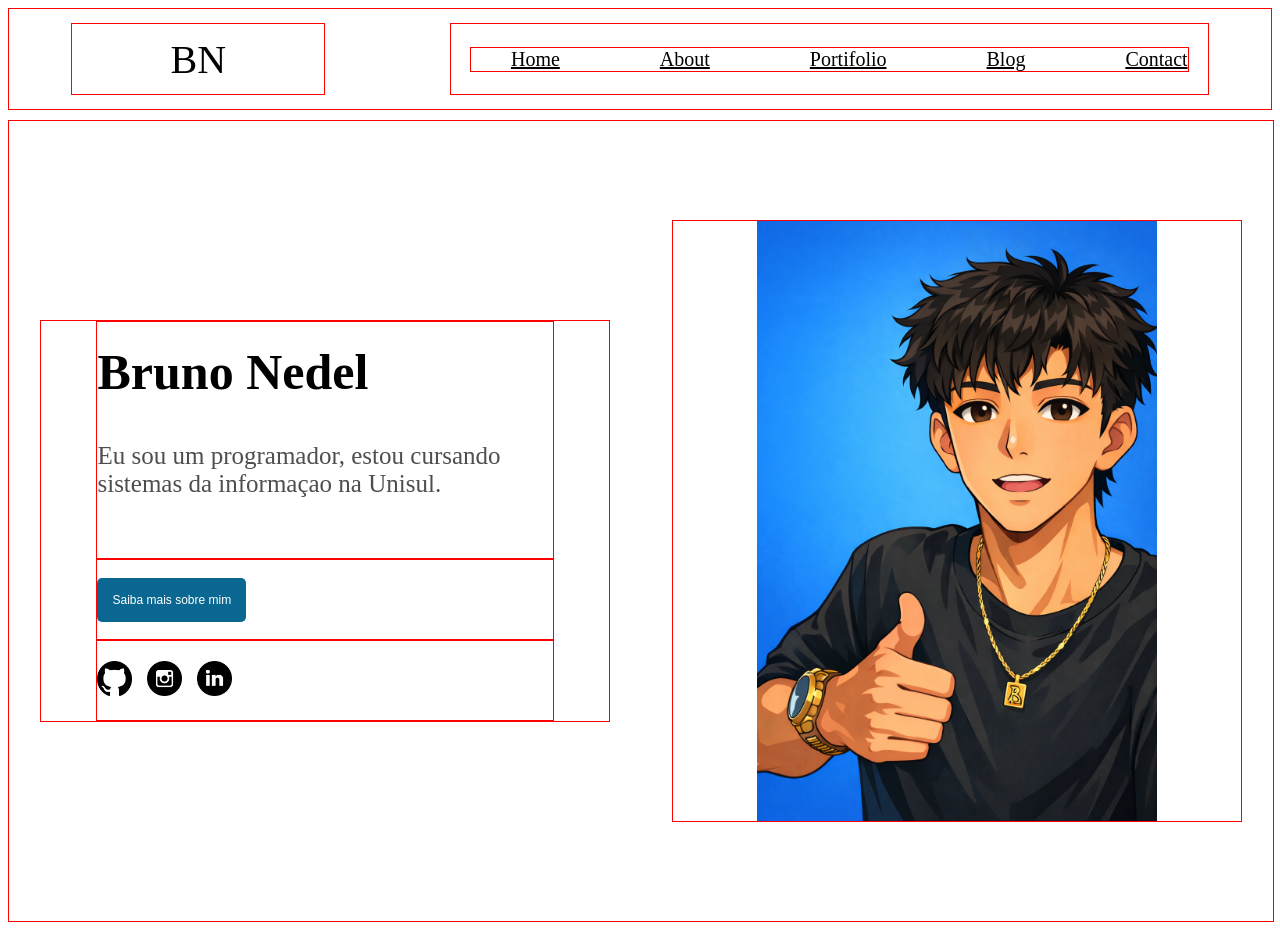
==== Portifolio-Bruno.html @ 9ddad396 "meu primeiro commit" ====
<!DOCTYPE html>
<html lang="pt-BR">


<head>
    
    <meta charset="UTF-8">
    <meta name="viewport" content="width=device-width, initial-scale=1.0">
    <title>Document</title>
    <link rel="stylesheet" href="./Style.css">

</head>


<body>

    <header>

        <div class="Logo">BN</div>

        <nav>

            <ul>
                <a href=""><li>Home</li></a>
                <a href=""><li>About</li></a>
                <a href=""><li>Portifolio</li></a>
                <a href=""><li>Blog</li></a>
                <a href=""><li>Contact</li></a>
            </ul>

        </nav>

    </header>

</body>

<section>

    <div class="apresentacaoText">

        <div class="box-texto">
            <p>Bruno Nedel</p>
            <h3>Eu sou um programador,
                estou cursando sistemas da informaçao na Unisul.</h3>
               
        </div>

        <div class="box-botao">
            <a href=""><button>Saiba mais sobre mim</button></a>
        </div>

        <div class="box-redes">
            <a href="https://github.com/?locale=pt-BR"><img src="./icons/github-142-svgrepo-com.png"></a>
            <a href="https://www.instagram.com/"><img src="./icons/instagram-round-svgrepo-com.png"></a>
            <a href="https://br.linkedin.com/?trk=guest_homepage-basic_nav-header-logo"><img src="./icons/linkedin-round-svgrepo-com.png"></a>

        </div>

    </div>

    <div class="imagem-apresentacao">
        <img src="./icons/foto eu.png">
    </div>

    

</section>

<footer></footer>
---- Style.css ----
*{
    list-style-type: none;
    color: black;
}

/* CSS  */
header {
    height: 100px;
    display: flex;
    justify-content: space-around;
    align-items: center;
    border: solid 1px red;
}


.Logo {
    height: 70px;
    width: 20%;
    display: flex;
    justify-content: center;
    align-items: center;
     font-size: 40px;
    border: solid 1px red;
}

header nav{
    height: 70px;
    width: 60%;
    display: flex;
    justify-content: center;
    align-items: center;
    border: solid 1px red;
}

header nav ul li{
    color: rgb(0, 0, 0);
    padding: 0%;
}

header nav ul{
    display: flex;
    gap: 100px;
    border: solid 1px rgb(255, 0, 0);
    font-size: 20px;
}

li a:hover{
     background-color: rgb(0, 0, 0);
    color: #fff;
    border: none;
    border-radius: 5px;
    font-size: 15px;
    padding: 15px;
}

section{
    height: 800px;
    width: 100%;
    display: flex;
    justify-content: space-around;
    align-items: center;
    border: solid 1px red;
    margin-top: 10px;
}

.apresentacaoText{
    height: 400px;
    width: 45%;
    display: flex;
    flex-direction: column;
    justify-content: space-around;
    align-items: center;
    border: solid 1px red;
}

.box-texto{
    height: 300px;
    width: 80%;
    display: flex;
    flex-direction: column;
    justify-content: space-around;
    border: solid 1px red;
}

.box-texto p{
    width: 100%;
    font-size: 50px;
    font-weight: bold;
    margin-top: 50px;
    margin: 0;
}

.box-texto h3{
    width: 100%;
    font-size: 25px;
    margin: 0;
    font-weight:lighter;
    margin-bottom: 40px;
    color: rgb(78, 78, 78);
    
}

.box-botao{
    height: 100px;
    width: 80%;
    display: flex;
    align-items: center;
    border: solid 1px red;
}

.box-botao button{
     background-color: rgb(9, 103, 146);
    color: #fff;
    border: none;
    border-radius: 5px;
    font-size: 12px;
    padding: 15px;
}

.box-redes{
     height: 100px;
    width: 80%;
    display: flex;
    align-items: center;
    gap: 15px;
    border: solid 1px red;
}

.box-redes img{
    width: 35px;
}

.box-redes a:hover{
    padding: 1%;
}


.imagem-apresentacao{
    height: 600px;
    width: 45%;
    display: flex;
    justify-content: center;
    align-items: center;
    border: solid 1px red;
}

.imagem-apresentacao img{
    width: 400px;
}
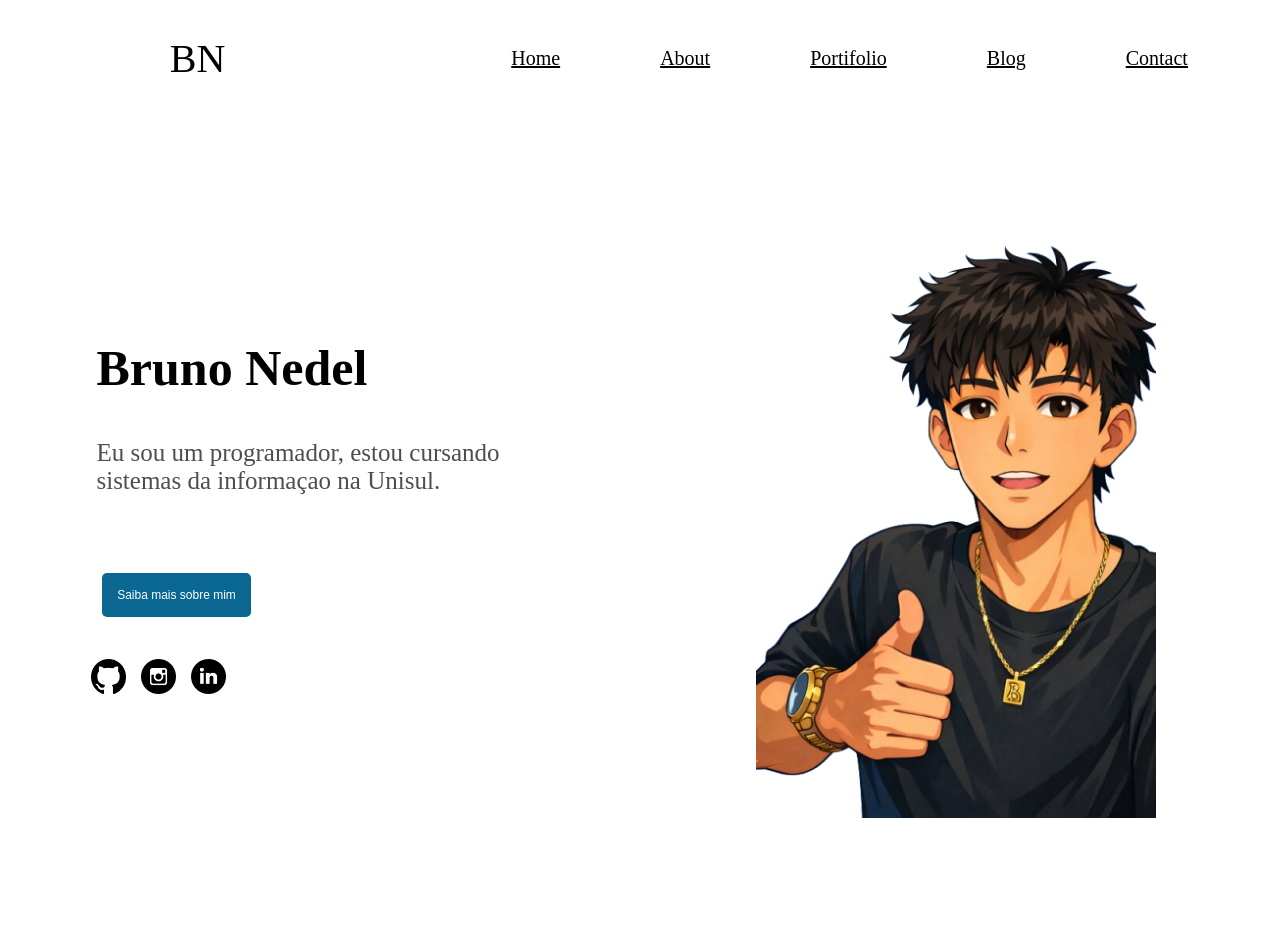
==== commit 651d516c: "portifolio inicial finalizado" ====
--- a/Portifolio-Bruno.html
+++ b/Portifolio-Bruno.html
@@ -8,6 +8,7 @@
     <meta name="viewport" content="width=device-width, initial-scale=1.0">
     <title>Document</title>
     <link rel="stylesheet" href="./Style.css">
+    <link rel="stylesheet" href="mobile.css">
 
 </head>
 
@@ -16,7 +17,7 @@
 
     <header>
 
-        <div class="Logo">BN</div>
+        <div class="Logo"> BN </div>
 
         <nav>
 
@@ -29,6 +30,8 @@
             </ul>
 
         </nav>
+
+        <button class="menu-hamburguer"> ☰ </button>
 
     </header>
 
@@ -56,10 +59,15 @@
 
         </div>
 
+         <div class="imagem-mobile">
+            <img src="./icons/foto_eu-removebg-preview.png">
+
+        </div>
+        
     </div>
 
     <div class="imagem-apresentacao">
-        <img src="./icons/foto eu.png">
+        <img src="./icons/foto_eu-removebg-preview.png">
     </div>
 
     
--- a/Style.css
+++ b/Style.css
@@ -9,7 +9,11 @@
     display: flex;
     justify-content: space-around;
     align-items: center;
-    border: solid 1px red;
+    
+}
+
+header button {
+    display: none;
 }
 
 
@@ -20,7 +24,11 @@
     justify-content: center;
     align-items: center;
      font-size: 40px;
-    border: solid 1px red;
+    
+}
+
+.imagem-mobile{
+     display: none;
 }
 
 header nav{
@@ -29,7 +37,7 @@
     display: flex;
     justify-content: center;
     align-items: center;
-    border: solid 1px red;
+    
 }
 
 header nav ul li{
@@ -40,7 +48,6 @@
 header nav ul{
     display: flex;
     gap: 100px;
-    border: solid 1px rgb(255, 0, 0);
     font-size: 20px;
 }
 
@@ -59,7 +66,7 @@
     display: flex;
     justify-content: space-around;
     align-items: center;
-    border: solid 1px red;
+    
     margin-top: 10px;
 }
 
@@ -70,7 +77,7 @@
     flex-direction: column;
     justify-content: space-around;
     align-items: center;
-    border: solid 1px red;
+    
 }
 
 .box-texto{
@@ -79,7 +86,7 @@
     display: flex;
     flex-direction: column;
     justify-content: space-around;
-    border: solid 1px red;
+    
 }
 
 .box-texto p{
@@ -102,10 +109,10 @@
 
 .box-botao{
     height: 100px;
-    width: 80%;
+    width: 78%;
     display: flex;
     align-items: center;
-    border: solid 1px red;
+    
 }
 
 .box-botao button{
@@ -115,15 +122,17 @@
     border-radius: 5px;
     font-size: 12px;
     padding: 15px;
+    cursor: pointer;
 }
 
 .box-redes{
      height: 100px;
-    width: 80%;
+    width: 82%;
     display: flex;
     align-items: center;
     gap: 15px;
-    border: solid 1px red;
+    margin-top: 4px;
+    
 }
 
 .box-redes img{
@@ -141,7 +150,7 @@
     display: flex;
     justify-content: center;
     align-items: center;
-    border: solid 1px red;
+    
 }
 
 .imagem-apresentacao img{
--- a/mobile.css
+++ b/mobile.css
@@ -0,0 +1,111 @@
+@media (max-width:1024px) {
+ 
+    * {
+        margin: 0;
+        box-sizing: border-box;
+        padding: 0;
+    }
+
+    
+    
+
+
+    header nav{
+        display: none;
+        
+    }
+
+    header button {
+        height: 24px;
+        width: 6%;
+        justify-content: center;
+        display: flex;
+    }
+
+    .menu-hamburguer {
+        font-size: 26px;
+        display: block;
+        background: none;
+        border: none;
+        color: rgb(41, 41, 41);
+        cursor: pointer;
+    }
+
+    section{
+    height: 500px;
+    width: 100%;
+    display: flex;
+    justify-content: flex-start;
+    align-items: center;
+    height: auto;
+    
+    margin-top: 10px;
+    flex-direction: column;
+}
+
+
+    .apresentacaoText{
+        height: 400px;
+        width: 75%;
+        display: flex;
+        flex-direction: column;
+        justify-content: space-around;
+        align-items: center;
+       
+}
+
+.box-texto p {
+    justify-content: center;
+    display: flex;
+    text-align: center;
+}
+
+.box-texto h3 {
+    text-align: center;
+}
+
+    .box-texto{
+        height: 3000px;
+        width: 80%;
+        display: flex;
+        flex-direction: column;
+        justify-content: space-around;
+        
+}
+
+    .box-botao {
+        height: 100px;
+        width: 78%;
+        display: flex;
+        align-items: center;
+        justify-content: center;
+    }
+
+
+    .box-redes {
+        height: 100px;
+        width: 78%;
+        display: flex;
+        align-items: center;
+        justify-content: center;
+        gap: 10px;
+        margin-top: 10px;
+    }
+
+   .imagem-mobile{
+        height: 400px;
+        width: 70%;
+        display: flex;
+        justify-content: center;
+    }
+
+
+    .imagem-apresentacao{
+        display: none;
+    }
+
+    .box-redes a:hover{
+        padding: 0;
+    }
+      
+}
